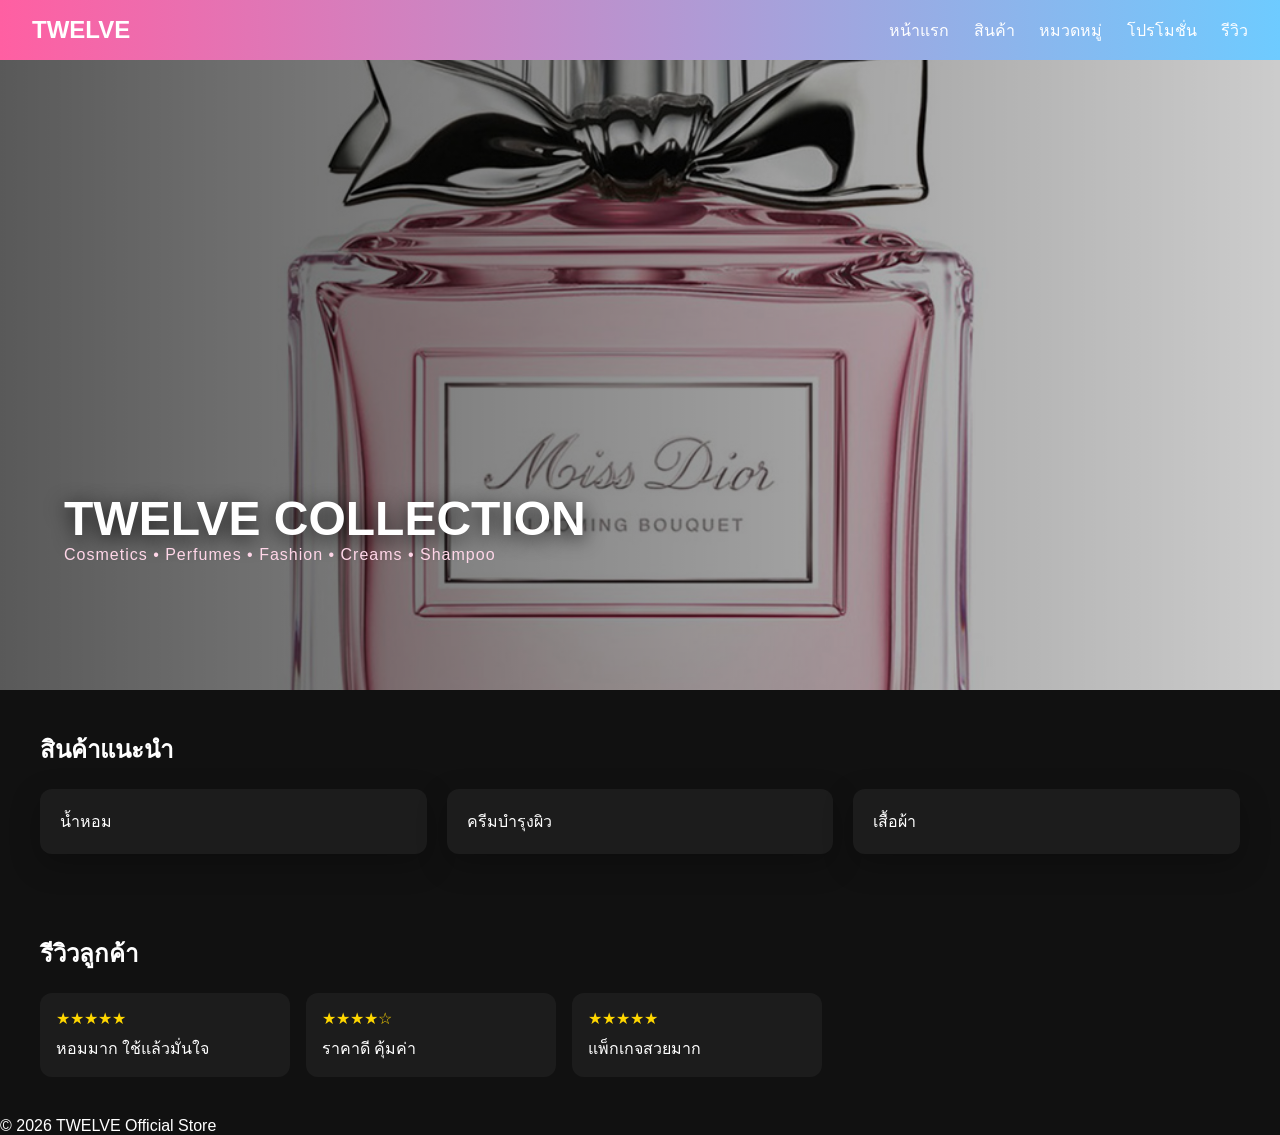
==== index.html @ a2c5f0ad "initial frontend project" ====
<!DOCTYPE html>
<html lang="th">
<head>
  <meta charset="UTF-8">
  <title>TWELVE | Home</title>
  <link rel="stylesheet" href="assets/css/main.css">
</head>
<body>

  <div id="header"></div>

  <!-- HERO -->
  <section class="hero">
    <div class="hero-slide active"
         style="background-image:url('assets/images/48acfe6e22687a3111f2cb56e4750df2.jpg')"></div>
    <div class="hero-slide"
         style="background-image:url('assets/images/cover_nevia.jpg')"></div>
    <div class="hero-slide"
         style="background-image:url('assets/images/ff.jpg')"></div>
    <div class="hero-slide"
         style="background-image:url('assets/images/e1624.jpg')"></div>
    <div class="hero-slide"
         style="background-image:url('assets/images/G-o.jpg')"></div>

    <div class="hero-content">
      <h2>TWELVE COLLECTION</h2>
      <p>Cosmetics • Perfumes • Fashion • Creams • Shampoo</p>
    </div>
  </section>

  <!-- PRODUCTS -->
  <section class="section">
    <h2>สินค้าแนะนำ</h2>
    <div class="grid">
      <div class="product">
        น้ำหอม
        <div class="price">฿1,290</div>
      </div>
      <div class="product">
        ครีมบำรุงผิว
        <div class="price">฿590</div>
      </div>
      <div class="product">
        เสื้อผ้า
        <div class="price">฿890</div>
      </div>
    </div>
  </section>

  <!-- REVIEWS -->
  <section class="section">
    <h2>รีวิวลูกค้า</h2>
    <div class="reviews">
      <div class="review-card">
        <div class="stars">★★★★★</div>
        หอมมาก ใช้แล้วมั่นใจ
      </div>
      <div class="review-card">
        <div class="stars">★★★★☆</div>
        ราคาดี คุ้มค่า
      </div>
      <div class="review-card">
        <div class="stars">★★★★★</div>
        แพ็กเกจสวยมาก
      </div>
    </div>
  </section>

  <div id="footer"></div>

  <script src="assets/js/main.js"></script>
</body>
</html>
---- assets/css/main.css ----
@import url('variables.css');

* {
  margin: 0;
  padding: 0;
  box-sizing: border-box;
  font-family: var(--font-main);
}

body {
  background: var(--dark);
  color: var(--white);
}

/* ================= HEADER ================= */
header {
  background: linear-gradient(90deg, var(--pink), var(--blue));
  padding: 16px 32px;
  display: flex;
  justify-content: space-between;
  align-items: center;
}

header h1 {
  font-size: 24px;
}

.nav a {
  color: var(--white);
  margin-left: 20px;
  text-decoration: none;
}

/* ================= HERO ================= */
.hero {
  position: relative;
  height: 70vh;
  overflow: hidden;
}

.hero::after {
  content: "";
  position: absolute;
  inset: 0;
  background: linear-gradient(
    to right,
    rgba(0,0,0,0.65),
    rgba(0,0,0,0.2)
  );
}

.hero-slide {
  position: absolute;
  inset: 0;
  background-size: cover;
  background-position: center;
  opacity: 0;
  transition: opacity 1s ease;
}

.hero-slide.active {
  opacity: 1;
}

.hero-content {
  position: absolute;
  bottom: 20%;
  left: 5%;
  z-index: 2;
}

.hero-content h2 {
  font-size: 48px;
  color: #fff;
  text-shadow: 0 4px 20px rgba(0,0,0,0.8);
}

.hero-content p {
  color: #ffd6e8;
  font-weight: 300;
  letter-spacing: 1px;
}

/* ================= SECTION ================= */
.section {
  padding: 40px;
}

.section h2 {
  margin-bottom: 20px;
}

/* ================= PRODUCT GRID ================= */
.grid {
  display: grid;
  grid-template-columns: repeat(auto-fit, minmax(200px, 1fr));
  gap: 20px;
}

.product {
  background: var(--card);
  padding: 20px;
  border-radius: 12px;
  position: relative;
  transition: transform .3s;
  box-shadow: 0 10px 30px rgba(0,0,0,0.25);
}

.product:hover {
  transform: scale(1.05);
  box-shadow: 0 20px 40px rgba(0,0,0,0.4);
}

.price {
  position: absolute;
  bottom: 16px;
  right: 16px;
  color: var(--pink);
  opacity: 0;
  transition: .3s;
}

.product:hover .price {
  opacity: 1;
}

/* ================= REVIEWS ================= */
.reviews {
  display: flex;
  gap: 16px;
  overflow-x: auto;
  scroll-snap-type: x mandatory;
}

.review-card {
  min-width: 250px;
  background: var(--card);
  padding: 16px;
  border-radius: 12px;
  scroll-snap-align: start;
}

.stars {
  color: gold;
  margin-bottom: 8px;
}

/* ================= NETFLIX ROW ================= */
.row {
  position: relative;
}

.row-items {
  display: flex;
  gap: 16px;
  overflow-x: hidden;
  scroll-behavior: smooth;
  scroll-snap-type: x mandatory;
}

.row-card {
  min-width: 220px;
  background: var(--card);
  padding: 16px;
  border-radius: 12px;
  transition: transform .3s;
  position: relative;
  box-shadow: 0 10px 30px rgba(0,0,0,0.25);
  scroll-snap-align: start;
}

.row-card:hover {
  transform: scale(1.08);
  box-shadow: 0 20px 40px rgba(0,0,0,0.4);
}

.row-card img {
  width: 100%;
  border-radius: 10px;
  margin-bottom: 10px;
}

.row-card p {
  font-size: 14px;
}

.row-card span {
  color: var(--pink);
  font-size: 13px;
}

.row-btn {
  position: absolute;
  top: 40%;
  background: rgba(0,0,0,0.6);
  color: white;
  border: none;
  font-size: 24px;
  padding: 8px 12px;
  cursor: pointer;
}

.row-btn.left { left: -10px; }
.row-btn.right { right: -10px; }

/* ===== PRODUCT ACTION ===== */
.product-action {
  position: absolute;
  inset: 0;
  background: rgba(0,0,0,0.6);
  display: flex;
  justify-content: center;
  align-items: center;
  opacity: 0;
  transition: .3s;
  border-radius: 12px;
}

.product-action button {
  background: var(--pink);
  border: none;
  padding: 10px 20px;
  color: white;
  cursor: pointer;
  border-radius: 20px;
  font-weight: 600;
  letter-spacing: .5px;
  transition: transform .2s ease, background .2s;
}

.product-action button:hover {
  background: var(--blue);
  transform: scale(1.05);
}

.row-card:hover .product-action {
  opacity: 1;
}

/* ===== MODAL ===== */
.modal {
  position: fixed;
  inset: 0;
  background: rgba(0,0,0,.6);
  display: none;
  justify-content: center;
  align-items: center;
  z-index: 999;
}

.modal-content {
  background: white;
  padding: 20px;
  border-radius: 20px;
  max-width: 300px;
  width: 90%;
  text-align: center;
  animation: fadeUp .3s ease;
}

.modal-content img {
  width: 100%;
  border-radius: 12px;
}

.modal .close {
  position: absolute;
  top: 15px;
  right: 20px;
  cursor: pointer;
  font-size: 22px;
}

.buy-btn {
  margin-top: 10px;
  background: var(--pink);
  border: none;
  padding: 10px;
  color: white;
  width: 100%;
  border-radius: 20px;
}

@keyframes fadeUp {
  from { transform: translateY(30px); opacity: 0; }
  to { transform: translateY(0); opacity: 1; }
}

/* ================= RESPONSIVE ================= */
@media (max-width: 768px) {
  .hero-content h2 {
    font-size: 32px;
  }
}
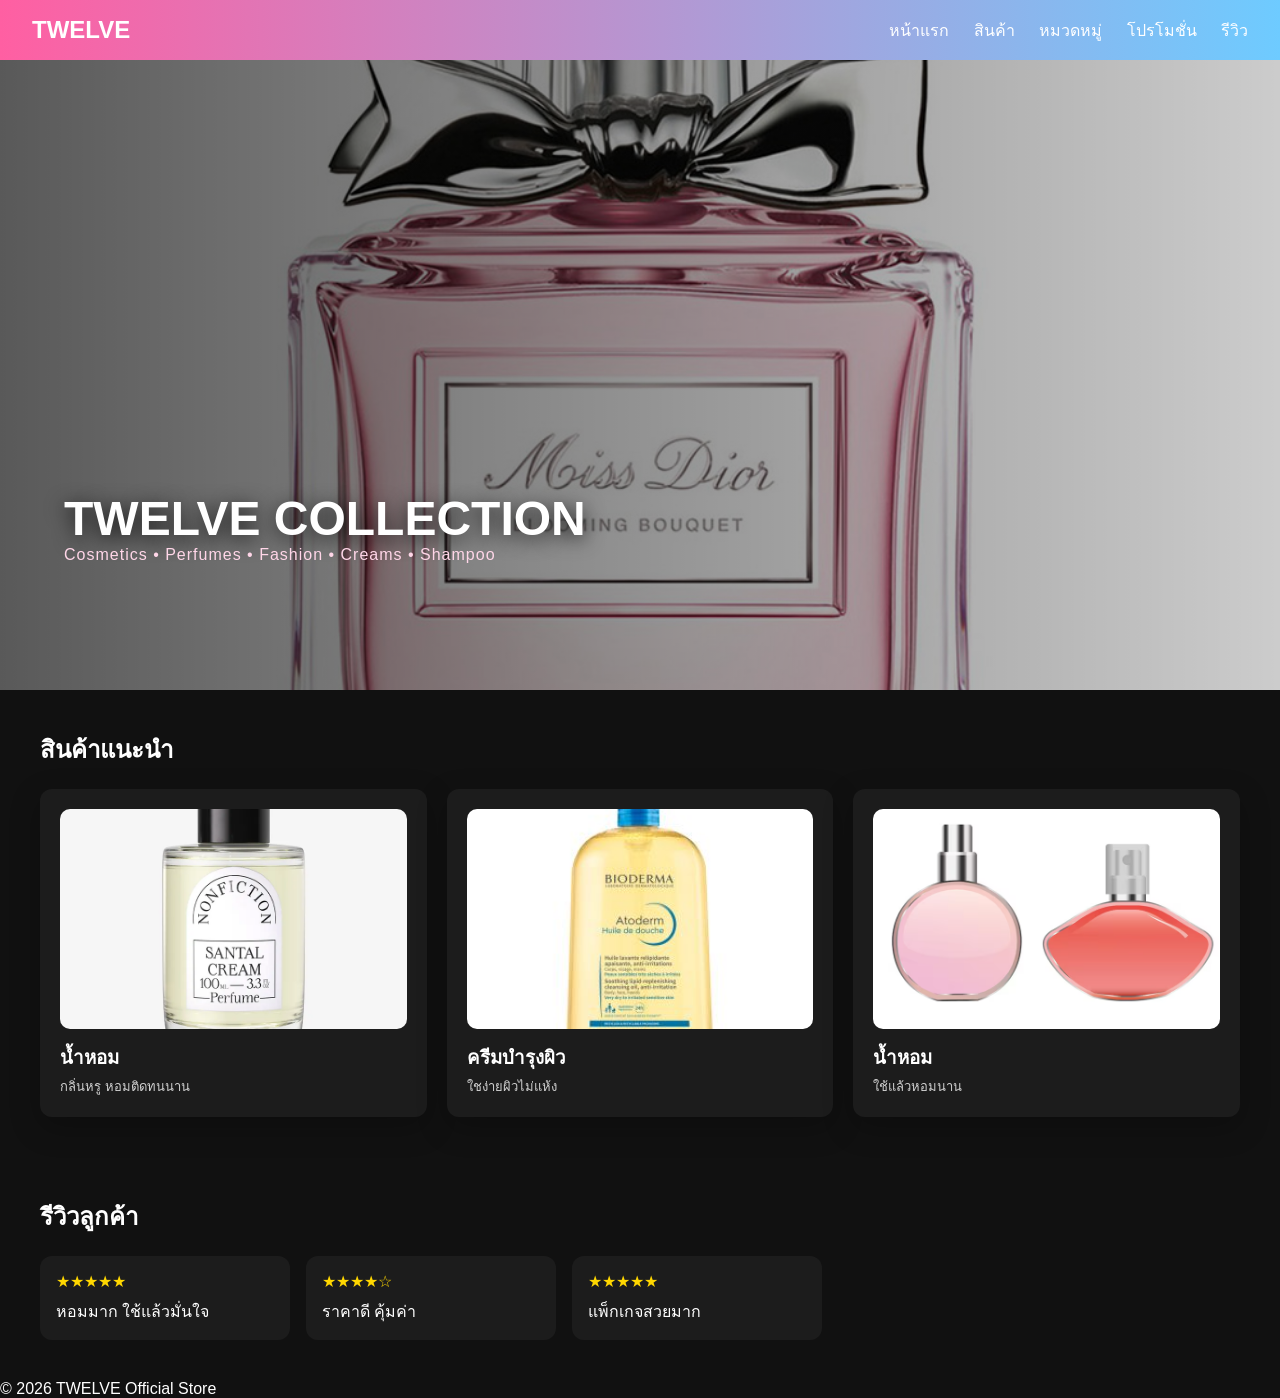
==== commit 6cf345b9: "Update products auto-scroll & reviews layout" ====
--- a/index.html
+++ b/index.html
@@ -30,21 +30,35 @@
 
   <!-- PRODUCTS -->
   <section class="section">
-    <h2>สินค้าแนะนำ</h2>
-    <div class="grid">
-      <div class="product">
-        น้ำหอม
-        <div class="price">฿1,290</div>
-      </div>
-      <div class="product">
-        ครีมบำรุงผิว
-        <div class="price">฿590</div>
-      </div>
-      <div class="product">
-        เสื้อผ้า
-        <div class="price">฿890</div>
-      </div>
-    </div>
+  <h2>สินค้าแนะนำ</h2>
+  <div class="grid">
+  <div class="product-img">
+  <div class="product">
+  <img src="assets/images/products/1010-1001-01.webp" alt="">
+  <h3>น้ำหอม</h3>
+  <p class="desc">กลิ่นหรู หอมติดทนนาน</p>
+  <div class="price">฿1,290</div>
+  </div>
+  </div>
+
+  <div class="product-img">
+  <div class="product">
+  <img src="assets/images/products/ato.jpg" alt="">
+  <h3>ครีมบำรุงผิว</h3>
+  <p class="desc">ใชง่ายผิวไม่แห้ง</p>
+  <div class="price">฿450</div>
+  </div>
+  </div>
+  
+  <div class="product-img">
+  <div class="product">
+  <img src="assets/images/products/749.avif" alt="">
+  <h3>น้ำหอม</h3>
+  <p class="desc">ใช้แล้วหอมนาน</p>
+  <div class="price">฿1,390</div>
+  </div>
+  </div>
+
   </section>
 
   <!-- REVIEWS -->
--- a/assets/css/main.css
+++ b/assets/css/main.css
@@ -176,9 +176,12 @@
 
 .row-card img {
   width: 100%;
+  aspect-ratio: 1 / 1;   /* ทำให้รูป 1 กับ 2 เท่ากัน */
+  object-fit: cover;    /* ครอปให้พอดีกรอบ */
   border-radius: 10px;
   margin-bottom: 10px;
 }
+
 
 .row-card p {
   font-size: 14px;
@@ -292,3 +295,33 @@
     font-size: 32px;
   }
 }
+.product img {
+  width: 100%;
+  height: 220px;        /* บังคับความสูงให้เท่ากัน */
+  object-fit: cover;   /* ครอปภาพ ไม่ยืด */
+  border-radius: 10px;
+  margin-bottom: 10px;
+}
+
+.product .desc {
+  font-size: 13px;
+  opacity: 0.8;
+  margin-top: 4px;
+}
+.reviews-scroll {
+  max-height: 300px;
+  overflow-y: auto;
+  display: flex;
+  flex-direction: column;
+  gap: 16px;
+  padding-right: 8px;
+}
+
+/* scrollbar ดูดีขึ้น */
+.reviews-scroll::-webkit-scrollbar {
+  width: 6px;
+}
+.reviews-scroll::-webkit-scrollbar-thumb {
+  background: var(--pink);
+  border-radius: 10px;
+}
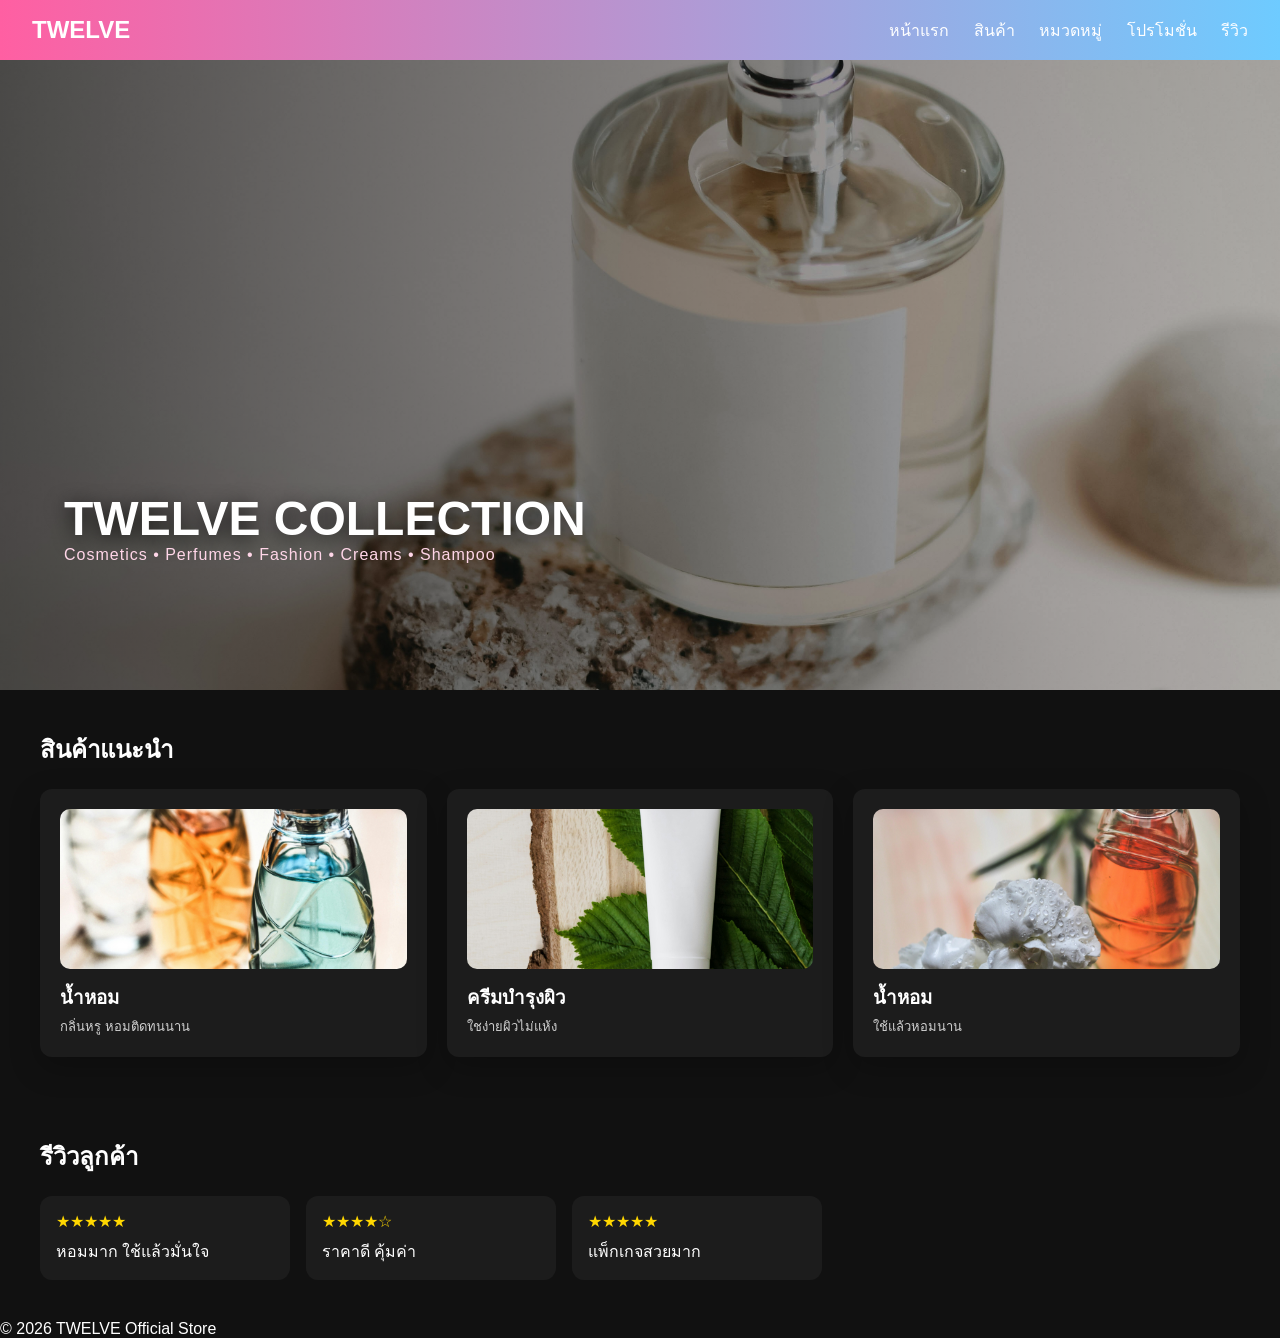
==== commit fb1c5bd2: "Update product images and add category pages" ====
--- a/index.html
+++ b/index.html
@@ -12,15 +12,15 @@
   <!-- HERO -->
   <section class="hero">
     <div class="hero-slide active"
-         style="background-image:url('assets/images/48acfe6e22687a3111f2cb56e4750df2.jpg')"></div>
+         style="background-image:url('assets/images/content-pixie-nyz9sKkvBbA-unsplash.jpg')"></div>
     <div class="hero-slide"
-         style="background-image:url('assets/images/cover_nevia.jpg')"></div>
+         style="background-image:url('assets/images/point-normal-unsplash.jpg')"></div>
     <div class="hero-slide"
-         style="background-image:url('assets/images/ff.jpg')"></div>
+         style="background-image:url('assets/images/nick-noel-Q1y0UdZdNAI-unsplash.jpg')"></div>
     <div class="hero-slide"
-         style="background-image:url('assets/images/e1624.jpg')"></div>
+         style="background-image:url('assets/images/ryan-hoffman-Cs4GVbMqKGY-unsplash.jpg')"></div>
     <div class="hero-slide"
-         style="background-image:url('assets/images/G-o.jpg')"></div>
+         style="background-image:url('assets/images/mockup-free-soJjZDPTlIA-unsplash.jpg')"></div>
 
     <div class="hero-content">
       <h2>TWELVE COLLECTION</h2>
@@ -34,16 +34,16 @@
   <div class="grid">
   <div class="product-img">
   <div class="product">
-  <img src="assets/images/products/1010-1001-01.webp" alt="">
+  <img src="assets/images/products/pexels-pixabay-264870.jpg" alt="">
   <h3>น้ำหอม</h3>
   <p class="desc">กลิ่นหรู หอมติดทนนาน</p>
-  <div class="price">฿1,290</div>
+  <div class="price">฿1,190</div>
   </div>
   </div>
 
   <div class="product-img">
   <div class="product">
-  <img src="assets/images/products/ato.jpg" alt="">
+  <img src="assets/images/products/pexels-karola-g-4465124.jpg" alt="">
   <h3>ครีมบำรุงผิว</h3>
   <p class="desc">ใชง่ายผิวไม่แห้ง</p>
   <div class="price">฿450</div>
@@ -52,10 +52,10 @@
   
   <div class="product-img">
   <div class="product">
-  <img src="assets/images/products/749.avif" alt="">
+  <img src="assets/images/products/pexels-pixabay-264950.jpg" alt="">
   <h3>น้ำหอม</h3>
   <p class="desc">ใช้แล้วหอมนาน</p>
-  <div class="price">฿1,390</div>
+  <div class="price">฿1,490</div>
   </div>
   </div>
 
--- a/assets/css/main.css
+++ b/assets/css/main.css
@@ -159,10 +159,11 @@
 }
 
 .row-card {
-  min-width: 220px;
+  min-width: 260px;     /* กำหนดขนาดแน่นอน */
+  max-width: 260px;
   background: var(--card);
   padding: 16px;
-  border-radius: 12px;
+  border-radius: 16px;
   transition: transform .3s;
   position: relative;
   box-shadow: 0 10px 30px rgba(0,0,0,0.25);
@@ -176,9 +177,9 @@
 
 .row-card img {
   width: 100%;
-  aspect-ratio: 1 / 1;   /* ทำให้รูป 1 กับ 2 เท่ากัน */
-  object-fit: cover;    /* ครอปให้พอดีกรอบ */
-  border-radius: 10px;
+  height: 200px;        /* บังคับความสูงแทน aspect-ratio */
+  object-fit: cover;
+  border-radius: 12px;
   margin-bottom: 10px;
 }
 
@@ -297,7 +298,7 @@
 }
 .product img {
   width: 100%;
-  height: 220px;        /* บังคับความสูงให้เท่ากัน */
+  height: 160px;        /* บังคับความสูงให้เท่ากัน */
   object-fit: cover;   /* ครอปภาพ ไม่ยืด */
   border-radius: 10px;
   margin-bottom: 10px;
